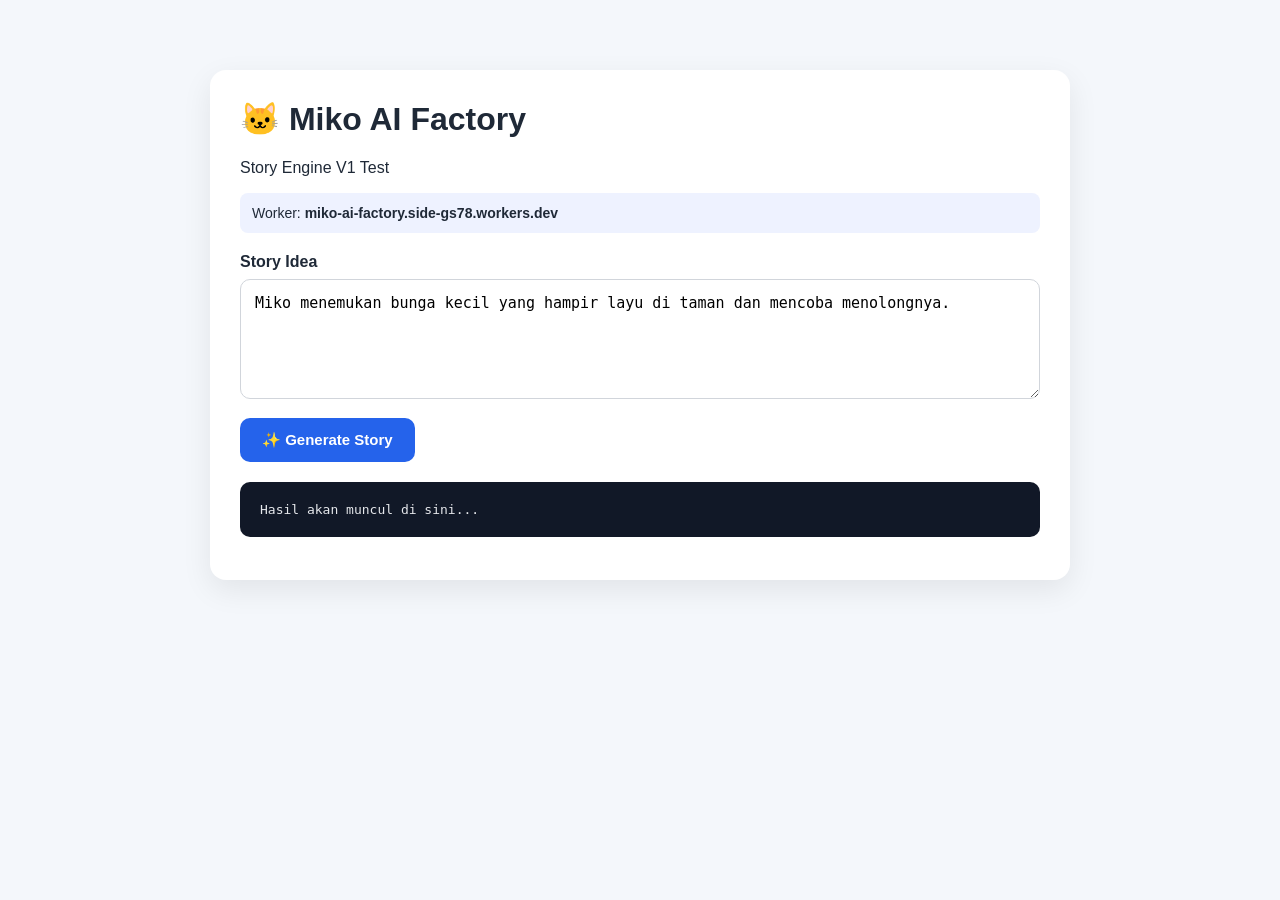
==== frontend/test/index.html @ b2eed4fe "Create index.html" ====
<!DOCTYPE html>
<html lang="id">
<head>
    <meta charset="UTF-8">
    <meta name="viewport" content="width=device-width, initial-scale=1.0">

    <title>Miko AI Factory - Story Test</title>

    <style>
        * {
            box-sizing: border-box;
        }

        body {
            margin: 0;
            font-family: Arial, sans-serif;
            background: #f4f7fb;
            color: #1f2937;
        }

        .container {
            max-width: 900px;
            margin: 50px auto;
            padding: 20px;
        }

        .card {
            background: white;
            border-radius: 16px;
            padding: 30px;
            box-shadow: 0 10px 30px rgba(0,0,0,0.08);
        }

        h1 {
            margin-top: 0;
        }

        .status {
            padding: 12px;
            border-radius: 8px;
            background: #eef2ff;
            margin-bottom: 20px;
            font-size: 14px;
        }

        label {
            display: block;
            margin-bottom: 8px;
            font-weight: bold;
        }

        textarea {
            width: 100%;
            min-height: 120px;
            padding: 14px;
            border: 1px solid #d1d5db;
            border-radius: 10px;
            resize: vertical;
            font-size: 15px;
        }

        button {
            margin-top: 15px;
            padding: 13px 22px;
            border: none;
            border-radius: 10px;
            background: #2563eb;
            color: white;
            font-size: 15px;
            font-weight: bold;
            cursor: pointer;
        }

        button:hover {
            background: #1d4ed8;
        }

        button:disabled {
            background: #9ca3af;
            cursor: wait;
        }

        pre {
            margin-top: 20px;
            padding: 20px;
            background: #111827;
            color: #e5e7eb;
            border-radius: 10px;
            overflow-x: auto;
            white-space: pre-wrap;
            word-break: break-word;
        }
    </style>
</head>

<body>

<div class="container">

    <div class="card">

        <h1>🐱 Miko AI Factory</h1>

        <p>
            Story Engine V1 Test
        </p>

        <div class="status">
            Worker:
            <strong>miko-ai-factory.side-gs78.workers.dev</strong>
        </div>

        <label for="idea">
            Story Idea
        </label>

        <textarea id="idea">Miko menemukan bunga kecil yang hampir layu di taman dan mencoba menolongnya.</textarea>

        <button id="generateBtn">
            ✨ Generate Story
        </button>

        <pre id="result">Hasil akan muncul di sini...</pre>

    </div>

</div>

<script>

const API_URL =
    "https://miko-ai-factory.side-gs78.workers.dev/api/story/generate";

const button = document.getElementById("generateBtn");
const ideaInput = document.getElementById("idea");
const result = document.getElementById("result");

button.addEventListener("click", async () => {

    const idea = ideaInput.value.trim();

    if (!idea) {
        result.textContent = "Masukkan story idea terlebih dahulu.";
        return;
    }

    button.disabled = true;
    button.textContent = "Generating...";
    result.textContent = "Menghubungi Miko Story Engine...";

    try {

        const response = await fetch(API_URL, {
            method: "POST",

            headers: {
                "Content-Type": "application/json"
            },

            body: JSON.stringify({
                project_id: "MIKO-0001",
                idea: idea,
                language: "id-ID",
                duration: 45
            })
        });

        const data = await response.json();

        result.textContent =
            JSON.stringify(data, null, 2);

    } catch (error) {

        result.textContent =
            "ERROR:\n\n" + error.message;

    } finally {

        button.disabled = false;
        button.textContent = "✨ Generate Story";

    }

});

</script>

</body>
</html>
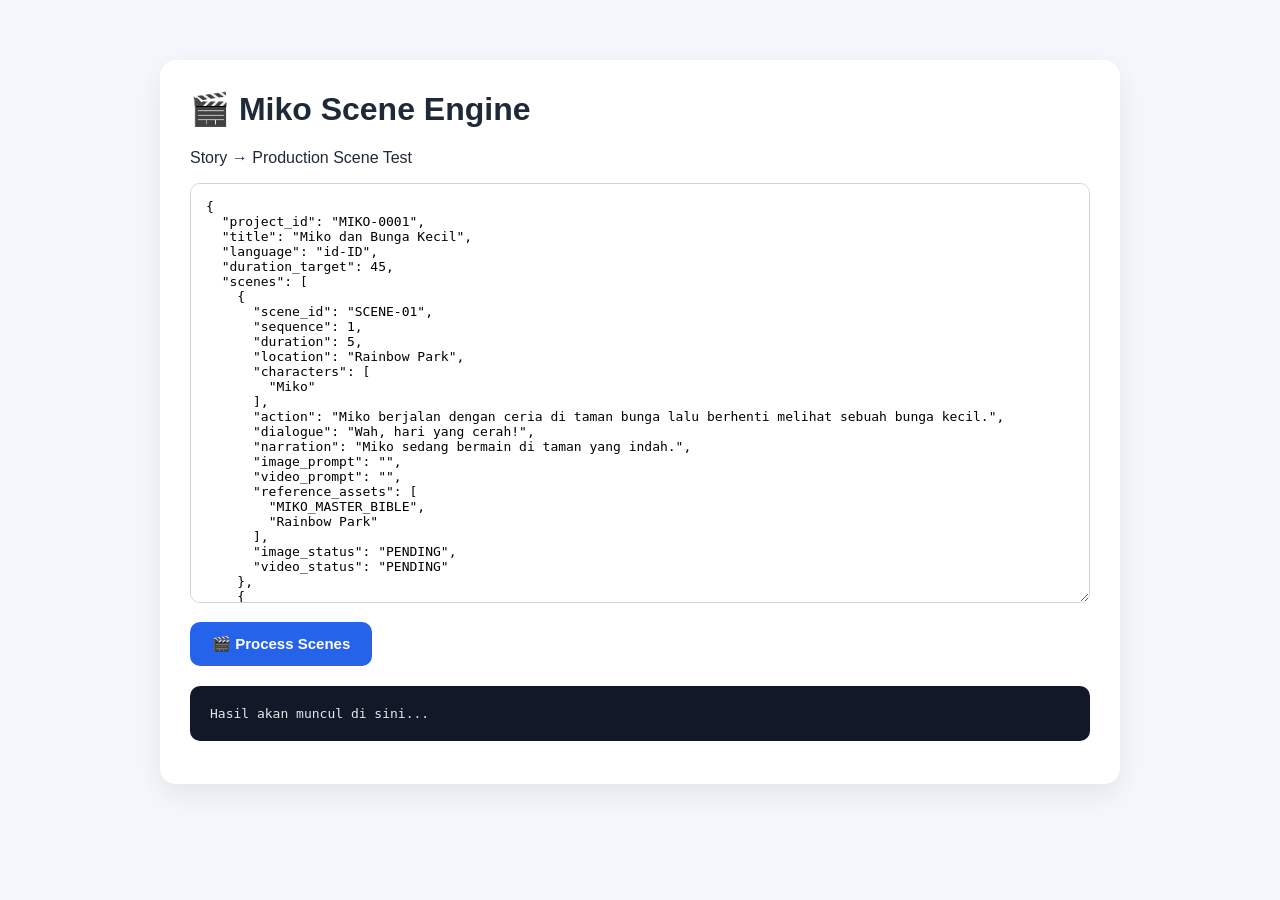
==== commit dc1b7cdd: "Update index.html" ====
--- a/frontend/test/index.html
+++ b/frontend/test/index.html
@@ -4,7 +4,7 @@
     <meta charset="UTF-8">
     <meta name="viewport" content="width=device-width, initial-scale=1.0">
 
-    <title>Miko AI Factory - Story Test</title>
+    <title>Miko AI Factory - Scene Test</title>
 
     <style>
         * {
@@ -19,8 +19,8 @@
         }
 
         .container {
-            max-width: 900px;
-            margin: 50px auto;
+            max-width: 1000px;
+            margin: 40px auto;
             padding: 20px;
         }
 
@@ -35,28 +35,15 @@
             margin-top: 0;
         }
 
-        .status {
-            padding: 12px;
-            border-radius: 8px;
-            background: #eef2ff;
-            margin-bottom: 20px;
-            font-size: 14px;
-        }
-
-        label {
-            display: block;
-            margin-bottom: 8px;
-            font-weight: bold;
-        }
-
         textarea {
             width: 100%;
-            min-height: 120px;
-            padding: 14px;
+            min-height: 420px;
+            padding: 15px;
             border: 1px solid #d1d5db;
             border-radius: 10px;
+            font-family: monospace;
+            font-size: 13px;
             resize: vertical;
-            font-size: 15px;
         }
 
         button {
@@ -99,25 +86,16 @@
 
     <div class="card">
 
-        <h1>🐱 Miko AI Factory</h1>
+        <h1>🎬 Miko Scene Engine</h1>
 
         <p>
-            Story Engine V1 Test
+            Story → Production Scene Test
         </p>
 
-        <div class="status">
-            Worker:
-            <strong>miko-ai-factory.side-gs78.workers.dev</strong>
-        </div>
-
-        <label for="idea">
-            Story Idea
-        </label>
-
-        <textarea id="idea">Miko menemukan bunga kecil yang hampir layu di taman dan mencoba menolongnya.</textarea>
-
-        <button id="generateBtn">
-            ✨ Generate Story
+        <textarea id="storyInput"></textarea>
+
+        <button id="processBtn">
+            🎬 Process Scenes
         </button>
 
         <pre id="result">Hasil akan muncul di sini...</pre>
@@ -129,28 +107,155 @@
 <script>
 
 const API_URL =
-    "https://miko-ai-factory.side-gs78.workers.dev/api/story/generate";
-
-const button = document.getElementById("generateBtn");
-const ideaInput = document.getElementById("idea");
-const result = document.getElementById("result");
+    "https://miko-ai-factory.side-gs78.workers.dev/api/scene/process";
+
+const storyInput =
+    document.getElementById("storyInput");
+
+const button =
+    document.getElementById("processBtn");
+
+const result =
+    document.getElementById("result");
+
+
+const sampleStory = {
+    project_id: "MIKO-0001",
+    title: "Miko dan Bunga Kecil",
+    language: "id-ID",
+    duration_target: 45,
+
+    scenes: [
+
+        {
+            scene_id: "SCENE-01",
+            sequence: 1,
+            duration: 5,
+            location: "Rainbow Park",
+            characters: ["Miko"],
+            action:
+                "Miko berjalan dengan ceria di taman bunga lalu berhenti melihat sebuah bunga kecil.",
+            dialogue:
+                "Wah, hari yang cerah!",
+            narration:
+                "Miko sedang bermain di taman yang indah.",
+            image_prompt: "",
+            video_prompt: "",
+            reference_assets: [
+                "MIKO_MASTER_BIBLE",
+                "Rainbow Park"
+            ],
+            image_status: "PENDING",
+            video_status: "PENDING"
+        },
+
+        {
+            scene_id: "SCENE-02",
+            sequence: 2,
+            duration: 8,
+            location: "Rainbow Park",
+            characters: ["Miko"],
+            action:
+                "Miko berlutut dan melihat bunga kecil berwarna kuning yang terkulai.",
+            dialogue:
+                "Eh? Kenapa bunganya menunduk?",
+            narration:
+                "Miko melihat sebuah bunga kecil yang hampir layu.",
+            image_prompt: "",
+            video_prompt: "",
+            reference_assets: [
+                "MIKO_MASTER_BIBLE"
+            ],
+            image_status: "PENDING",
+            video_status: "PENDING"
+        },
+
+        {
+            scene_id: "SCENE-03",
+            sequence: 3,
+            duration: 12,
+            location: "Rainbow Park",
+            characters: ["Miko"],
+            action:
+                "Miko mengambil penyiram tanaman kecil lalu menyiram bunga dengan hati-hati.",
+            dialogue:
+                "Tunggu sebentar ya, aku ambilkan air!",
+            narration:
+                "Miko mengambil air untuk menolong bunga itu.",
+            image_prompt: "",
+            video_prompt: "",
+            reference_assets: [
+                "MIKO_MASTER_BIBLE"
+            ],
+            image_status: "PENDING",
+            video_status: "PENDING"
+        },
+
+        {
+            scene_id: "SCENE-04",
+            sequence: 4,
+            duration: 10,
+            location: "Rainbow Park",
+            characters: ["Miko"],
+            action:
+                "Bunga kecil perlahan kembali tegak dan segar. Miko tersenyum lega.",
+            dialogue:
+                "Hore! Bunganya sudah segar lagi!",
+            narration:
+                "Perlahan, bunga itu kembali segar.",
+            image_prompt: "",
+            video_prompt: "",
+            reference_assets: [
+                "MIKO_MASTER_BIBLE"
+            ],
+            image_status: "PENDING",
+            video_status: "PENDING"
+        },
+
+        {
+            scene_id: "SCENE-05",
+            sequence: 5,
+            duration: 10,
+            location: "Rainbow Park",
+            characters: ["Miko"],
+            action:
+                "Miko duduk di samping bunga yang sudah segar dan melambaikan tangan ke kamera.",
+            dialogue:
+                "Menolong itu menyenangkan!",
+            narration:
+                "Merawat makhluk hidup adalah hal yang baik.",
+            image_prompt: "",
+            video_prompt: "",
+            reference_assets: [
+                "MIKO_MASTER_BIBLE"
+            ],
+            image_status: "PENDING",
+            video_status: "PENDING"
+        }
+
+    ]
+};
+
+
+storyInput.value =
+    JSON.stringify(sampleStory, null, 2);
+
 
 button.addEventListener("click", async () => {
 
-    const idea = ideaInput.value.trim();
-
-    if (!idea) {
-        result.textContent = "Masukkan story idea terlebih dahulu.";
-        return;
-    }
-
     button.disabled = true;
-    button.textContent = "Generating...";
-    result.textContent = "Menghubungi Miko Story Engine...";
+    button.textContent = "Processing...";
+    result.textContent =
+        "Mengirim Story JSON ke Scene Engine...";
 
     try {
 
+        const story = JSON.parse(
+            storyInput.value
+        );
+
         const response = await fetch(API_URL, {
+
             method: "POST",
 
             headers: {
@@ -158,27 +263,32 @@
             },
 
             body: JSON.stringify({
-                project_id: "MIKO-0001",
-                idea: idea,
-                language: "id-ID",
-                duration: 45
+                story: story
             })
+
         });
 
-        const data = await response.json();
+        const data =
+            await response.json();
 
         result.textContent =
-            JSON.stringify(data, null, 2);
+            JSON.stringify(
+                data,
+                null,
+                2
+            );
 
     } catch (error) {
 
         result.textContent =
-            "ERROR:\n\n" + error.message;
+            "ERROR:\n\n" +
+            error.message;
 
     } finally {
 
         button.disabled = false;
-        button.textContent = "✨ Generate Story";
+        button.textContent =
+            "🎬 Process Scenes";
 
     }
 
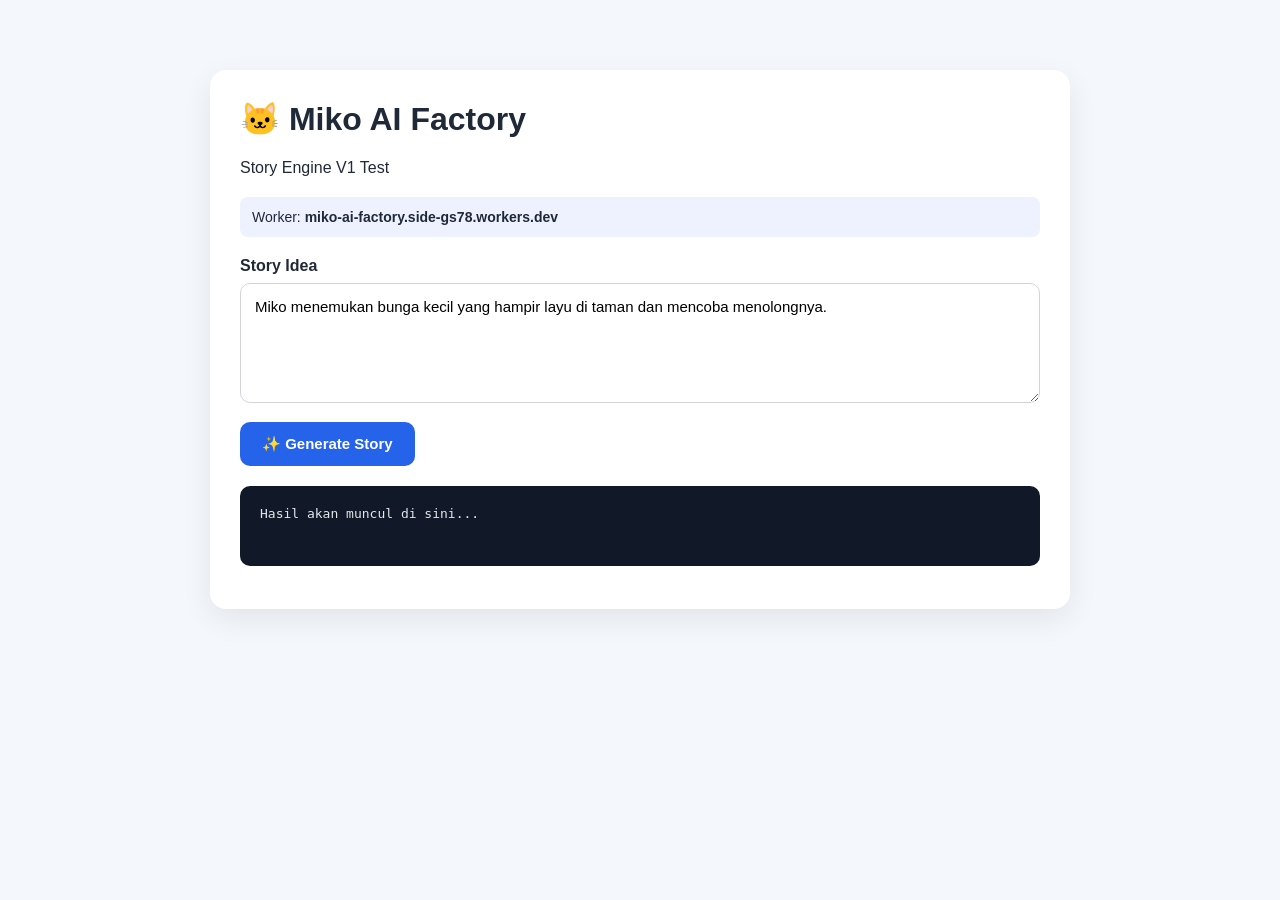
==== commit 93c46a15: "Update index.html" ====
--- a/frontend/test/index.html
+++ b/frontend/test/index.html
@@ -1,12 +1,19 @@
 <!DOCTYPE html>
 <html lang="id">
+
 <head>
+
     <meta charset="UTF-8">
-    <meta name="viewport" content="width=device-width, initial-scale=1.0">
-
-    <title>Miko AI Factory - Scene Test</title>
+
+    <meta
+        name="viewport"
+        content="width=device-width, initial-scale=1.0"
+    >
+
+    <title>Miko AI Factory - Story Test</title>
 
     <style>
+
         * {
             box-sizing: border-box;
         }
@@ -19,8 +26,8 @@
         }
 
         .container {
-            max-width: 1000px;
-            margin: 40px auto;
+            max-width: 900px;
+            margin: 50px auto;
             padding: 20px;
         }
 
@@ -28,22 +35,47 @@
             background: white;
             border-radius: 16px;
             padding: 30px;
-            box-shadow: 0 10px 30px rgba(0,0,0,0.08);
+            box-shadow: 0 10px 30px rgba(0, 0, 0, 0.08);
         }
 
         h1 {
             margin-top: 0;
+            font-size: 32px;
+        }
+
+        .subtitle {
+            margin-bottom: 20px;
+            font-size: 16px;
+        }
+
+        .status {
+            padding: 12px;
+            border-radius: 8px;
+            background: #eef2ff;
+            margin-bottom: 20px;
+            font-size: 14px;
+        }
+
+        label {
+            display: block;
+            margin-bottom: 8px;
+            font-weight: bold;
         }
 
         textarea {
             width: 100%;
-            min-height: 420px;
-            padding: 15px;
+            min-height: 120px;
+            padding: 14px;
             border: 1px solid #d1d5db;
             border-radius: 10px;
-            font-family: monospace;
-            font-size: 13px;
             resize: vertical;
+            font-size: 15px;
+            font-family: Arial, sans-serif;
+        }
+
+        textarea:focus {
+            outline: none;
+            border-color: #2563eb;
         }
 
         button {
@@ -76,8 +108,11 @@
             overflow-x: auto;
             white-space: pre-wrap;
             word-break: break-word;
-        }
+            min-height: 80px;
+        }
+
     </style>
+
 </head>
 
 <body>
@@ -86,16 +121,29 @@
 
     <div class="card">
 
-        <h1>🎬 Miko Scene Engine</h1>
-
-        <p>
-            Story → Production Scene Test
-        </p>
-
-        <textarea id="storyInput"></textarea>
-
-        <button id="processBtn">
-            🎬 Process Scenes
+        <h1>🐱 Miko AI Factory</h1>
+
+        <div class="subtitle">
+            Story Engine V1 Test
+        </div>
+
+        <div class="status">
+
+            Worker:
+            <strong>
+                miko-ai-factory.side-gs78.workers.dev
+            </strong>
+
+        </div>
+
+        <label for="idea">
+            Story Idea
+        </label>
+
+        <textarea id="idea">Miko menemukan bunga kecil yang hampir layu di taman dan mencoba menolongnya.</textarea>
+
+        <button id="generateBtn">
+            ✨ Generate Story
         </button>
 
         <pre id="result">Hasil akan muncul di sini...</pre>
@@ -104,172 +152,81 @@
 
 </div>
 
+
 <script>
 
 const API_URL =
-    "https://miko-ai-factory.side-gs78.workers.dev/api/scene/process";
-
-const storyInput =
-    document.getElementById("storyInput");
+    "https://miko-ai-factory.side-gs78.workers.dev/api/story/generate";
+
 
 const button =
-    document.getElementById("processBtn");
+    document.getElementById("generateBtn");
+
+const ideaInput =
+    document.getElementById("idea");
 
 const result =
     document.getElementById("result");
 
 
-const sampleStory = {
-    project_id: "MIKO-0001",
-    title: "Miko dan Bunga Kecil",
-    language: "id-ID",
-    duration_target: 45,
-
-    scenes: [
-
-        {
-            scene_id: "SCENE-01",
-            sequence: 1,
-            duration: 5,
-            location: "Rainbow Park",
-            characters: ["Miko"],
-            action:
-                "Miko berjalan dengan ceria di taman bunga lalu berhenti melihat sebuah bunga kecil.",
-            dialogue:
-                "Wah, hari yang cerah!",
-            narration:
-                "Miko sedang bermain di taman yang indah.",
-            image_prompt: "",
-            video_prompt: "",
-            reference_assets: [
-                "MIKO_MASTER_BIBLE",
-                "Rainbow Park"
-            ],
-            image_status: "PENDING",
-            video_status: "PENDING"
-        },
-
-        {
-            scene_id: "SCENE-02",
-            sequence: 2,
-            duration: 8,
-            location: "Rainbow Park",
-            characters: ["Miko"],
-            action:
-                "Miko berlutut dan melihat bunga kecil berwarna kuning yang terkulai.",
-            dialogue:
-                "Eh? Kenapa bunganya menunduk?",
-            narration:
-                "Miko melihat sebuah bunga kecil yang hampir layu.",
-            image_prompt: "",
-            video_prompt: "",
-            reference_assets: [
-                "MIKO_MASTER_BIBLE"
-            ],
-            image_status: "PENDING",
-            video_status: "PENDING"
-        },
-
-        {
-            scene_id: "SCENE-03",
-            sequence: 3,
-            duration: 12,
-            location: "Rainbow Park",
-            characters: ["Miko"],
-            action:
-                "Miko mengambil penyiram tanaman kecil lalu menyiram bunga dengan hati-hati.",
-            dialogue:
-                "Tunggu sebentar ya, aku ambilkan air!",
-            narration:
-                "Miko mengambil air untuk menolong bunga itu.",
-            image_prompt: "",
-            video_prompt: "",
-            reference_assets: [
-                "MIKO_MASTER_BIBLE"
-            ],
-            image_status: "PENDING",
-            video_status: "PENDING"
-        },
-
-        {
-            scene_id: "SCENE-04",
-            sequence: 4,
-            duration: 10,
-            location: "Rainbow Park",
-            characters: ["Miko"],
-            action:
-                "Bunga kecil perlahan kembali tegak dan segar. Miko tersenyum lega.",
-            dialogue:
-                "Hore! Bunganya sudah segar lagi!",
-            narration:
-                "Perlahan, bunga itu kembali segar.",
-            image_prompt: "",
-            video_prompt: "",
-            reference_assets: [
-                "MIKO_MASTER_BIBLE"
-            ],
-            image_status: "PENDING",
-            video_status: "PENDING"
-        },
-
-        {
-            scene_id: "SCENE-05",
-            sequence: 5,
-            duration: 10,
-            location: "Rainbow Park",
-            characters: ["Miko"],
-            action:
-                "Miko duduk di samping bunga yang sudah segar dan melambaikan tangan ke kamera.",
-            dialogue:
-                "Menolong itu menyenangkan!",
-            narration:
-                "Merawat makhluk hidup adalah hal yang baik.",
-            image_prompt: "",
-            video_prompt: "",
-            reference_assets: [
-                "MIKO_MASTER_BIBLE"
-            ],
-            image_status: "PENDING",
-            video_status: "PENDING"
-        }
-
-    ]
-};
-
-
-storyInput.value =
-    JSON.stringify(sampleStory, null, 2);
-
-
 button.addEventListener("click", async () => {
 
+    const idea =
+        ideaInput.value.trim();
+
+
+    if (!idea) {
+
+        result.textContent =
+            "Masukkan story idea terlebih dahulu.";
+
+        return;
+    }
+
+
     button.disabled = true;
-    button.textContent = "Processing...";
+
+    button.textContent =
+        "Generating...";
+
     result.textContent =
-        "Mengirim Story JSON ke Scene Engine...";
+        "Menghubungi Miko Story Engine...";
+
 
     try {
 
-        const story = JSON.parse(
-            storyInput.value
-        );
-
-        const response = await fetch(API_URL, {
-
-            method: "POST",
-
-            headers: {
-                "Content-Type": "application/json"
-            },
-
-            body: JSON.stringify({
-                story: story
-            })
-
-        });
+        const response =
+            await fetch(API_URL, {
+
+                method: "POST",
+
+                headers: {
+                    "Content-Type":
+                        "application/json"
+                },
+
+                body: JSON.stringify({
+
+                    project_id:
+                        "MIKO-0001",
+
+                    idea:
+                        idea,
+
+                    language:
+                        "id-ID",
+
+                    duration:
+                        45
+
+                })
+
+            });
+
 
         const data =
             await response.json();
+
 
         result.textContent =
             JSON.stringify(
@@ -278,6 +235,7 @@
                 2
             );
 
+
     } catch (error) {
 
         result.textContent =
@@ -287,8 +245,9 @@
     } finally {
 
         button.disabled = false;
+
         button.textContent =
-            "🎬 Process Scenes";
+            "✨ Generate Story";
 
     }
 
@@ -297,4 +256,5 @@
 </script>
 
 </body>
+
 </html>
